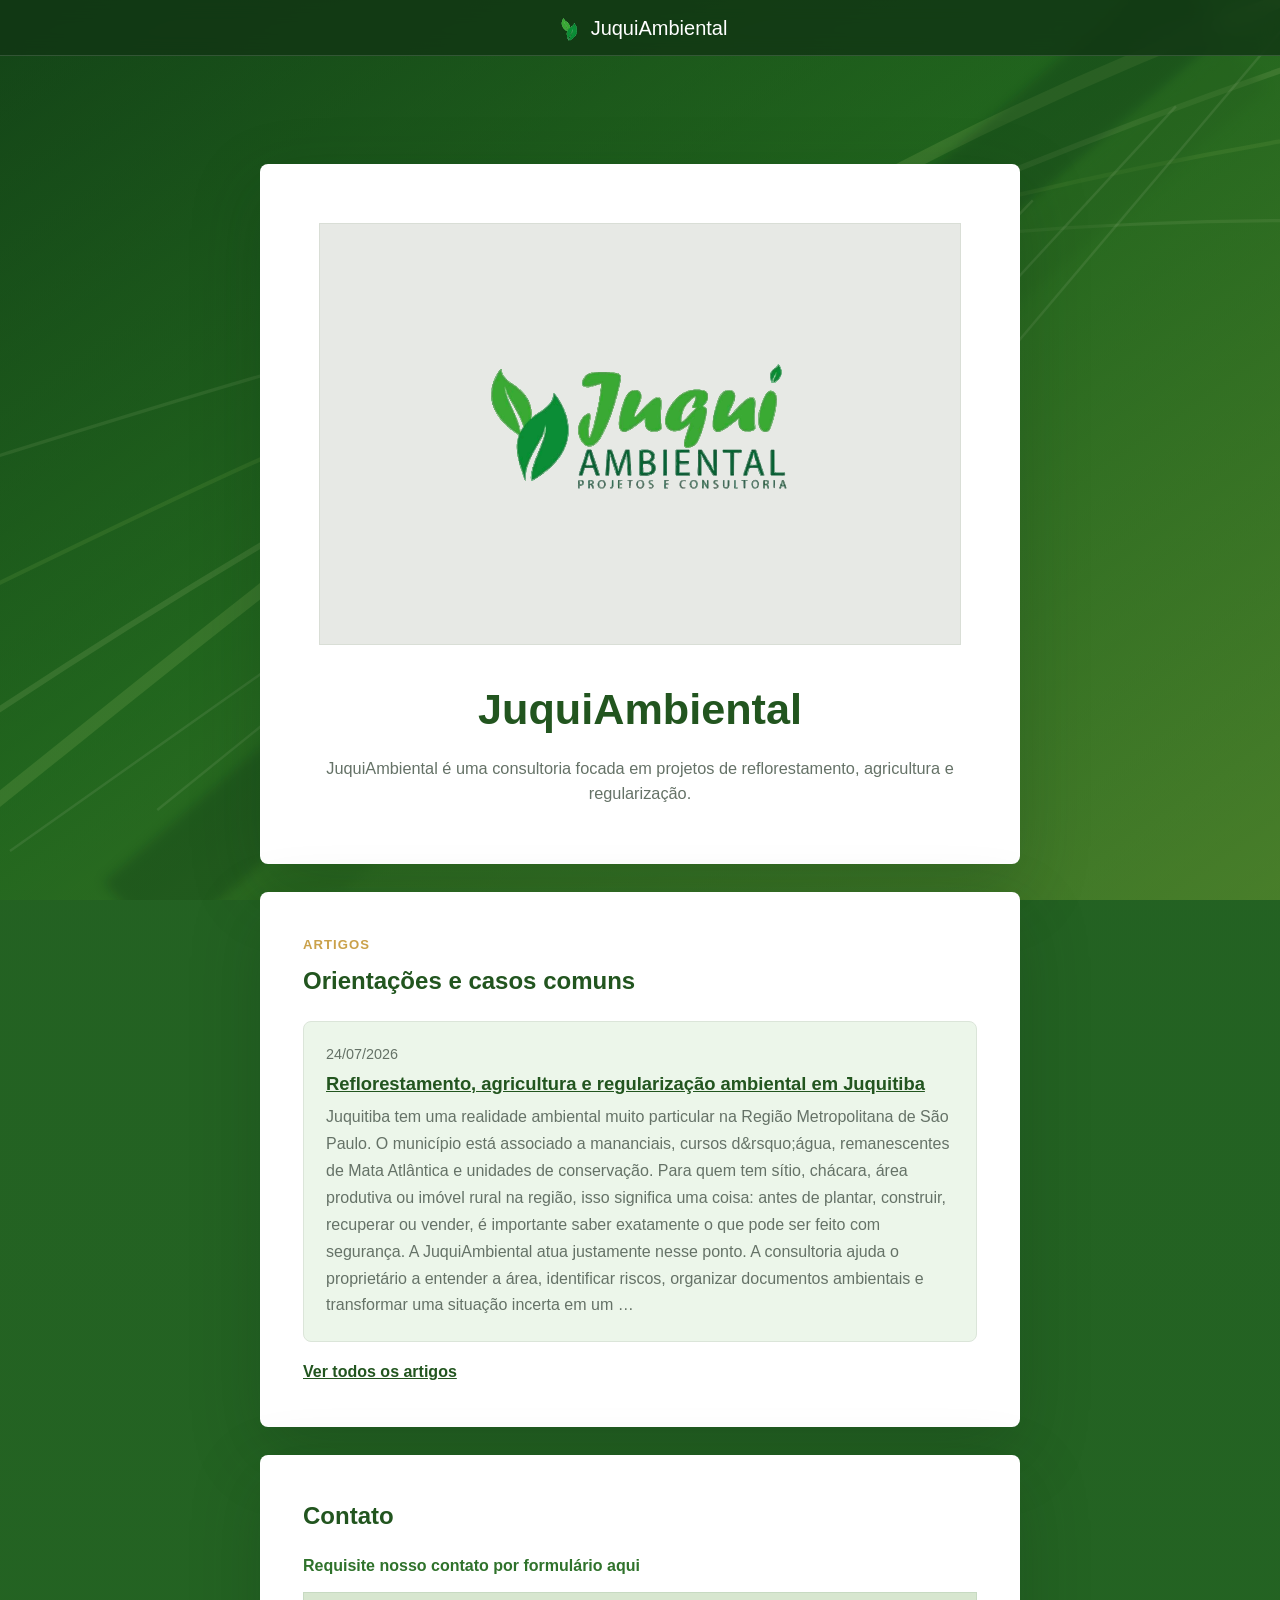
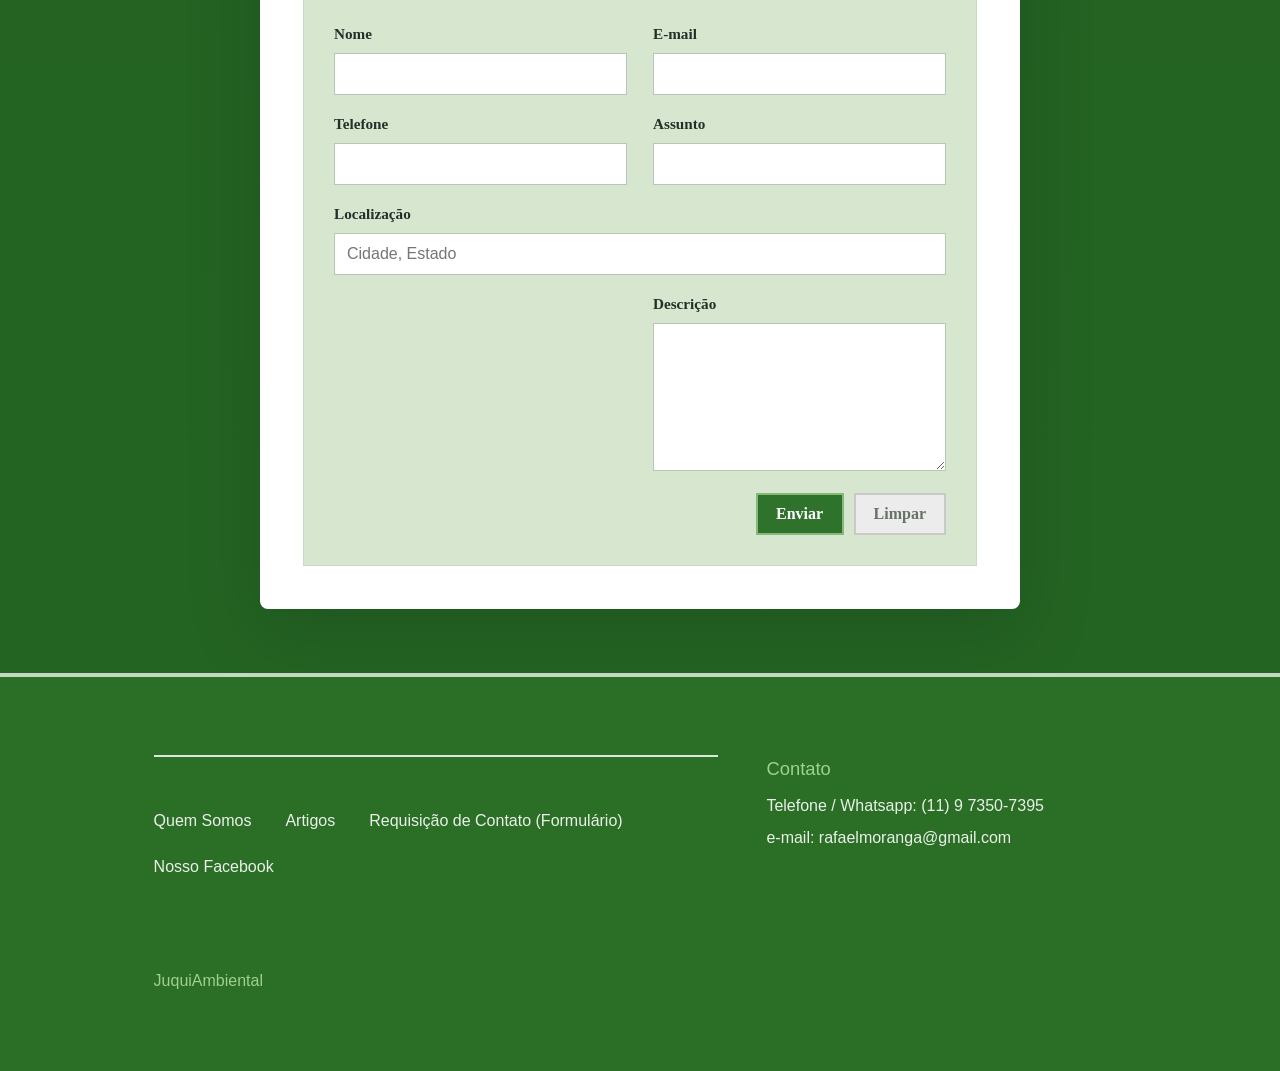
==== index.html @ 2f9d65ea "Build static site" ====
<!doctype html><html lang=pt-BR><head><meta name=generator content="Hugo 0.164.0"><meta charset=utf-8><meta name=viewport content="width=device-width,initial-scale=1"><meta name=description content="JuquiAmbiental é uma consultoria focada em projetos de reflorestamento, agricultura e regularização."><meta property="og:title" content="JuquiAmbiental"><meta property="og:description" content="JuquiAmbiental é uma consultoria focada em projetos de reflorestamento, agricultura e regularização."><meta property="og:type" content="website"><meta property="og:url" content="https://juquiambiental.com/"><title>JuquiAmbiental</title><link rel=icon href=/images/logo-mark.svg type=image/svg+xml><link rel=stylesheet href=/css/main.css></head><body><header class=site-header aria-label=Cabeçalho><a class=brand href=/ aria-label=JuquiAmbiental><img src=/images/logo-mark.svg alt width=28 height=28>
<span>JuquiAmbiental</span></a></header><main class=page-shell><section class=intro id=quem-somos aria-labelledby=intro-title><div class=logo-panel><img src=/images/juquiambiental-logo.svg alt="Juqui Ambiental Projetos e Consultoria" width=842 height=596></div><h1 id=intro-title>JuquiAmbiental</h1><p class=lead>JuquiAmbiental é uma consultoria focada em projetos de reflorestamento, agricultura e regularização.</p></section><section class=articles-home id=artigos aria-labelledby=articles-title><p class=eyebrow>Artigos</p><h2 id=articles-title>Orientações e casos comuns</h2><div class=article-list><article class=article-card><time datetime=2026-07-24>24/07/2026</time><h3><a href=/artigos/reflorestamento-agricultura-regularizacao-juquitiba/>Reflorestamento, agricultura e regularização ambiental em Juquitiba</a></h3><p>Juquitiba tem uma realidade ambiental muito particular na Região Metropolitana de São Paulo. O município está associado a mananciais, cursos d&amp;rsquo;água, remanescentes de Mata Atlântica e unidades de conservação. Para quem tem sítio, chácara, área produtiva ou imóvel rural na região, isso significa uma coisa: antes de plantar, construir, recuperar ou vender, é importante saber exatamente o que pode ser feito com segurança.
A JuquiAmbiental atua justamente nesse ponto. A consultoria ajuda o proprietário a entender a área, identificar riscos, organizar documentos ambientais e transformar uma situação incerta em um …</p></article></div><a class=text-link href=/artigos/>Ver todos os artigos</a></section><section class=contact-section aria-labelledby=contact-title><h2 id=contact-title>Contato</h2><p class=form-call>Requisite nosso contato por formulário aqui</p><form class=contact-form id=contato name=contact method=post action="mailto:rafaelmoranga@gmail.com?subject=Contato%20pelo%20site%20JuquiAmbiental" enctype=text/plain><input type=hidden name=_subject value="Contato pelo site JuquiAmbiental">
<label class=honeypot aria-hidden=true>Não preencher
<input type=text name=_gotcha tabindex=-1 autocomplete=off></label><div class=form-grid><label><span>Nome</span>
<input name=nome type=text autocomplete=name required>
</label><label><span>E-mail</span>
<input name=email type=email autocomplete=email required>
</label><label><span>Telefone</span>
<input name=telefone type=tel autocomplete=tel>
</label><label><span>Assunto</span>
<input name=assunto type=text required>
</label><label class=wide><span>Localização</span>
<input name=localizacao type=text autocomplete=address-level2 placeholder="Cidade, Estado">
</label><label class=message><span>Descrição</span>
<textarea name=descricao rows=7 required></textarea></label></div><div class=form-actions><button class="button primary" type=submit>Enviar</button>
<button class="button secondary" type=reset>Limpar</button></div></form></section></main><footer class=site-footer><nav aria-label=Rodapé><a href=#quem-somos>Quem Somos</a>
<a href=#artigos>Artigos</a>
<a href=#contato>Requisição de Contato (Formulário)</a>
<a href=https://www.facebook.com/>Nosso Facebook</a></nav><section class=footer-contact aria-labelledby=footer-contact-title><h2 id=footer-contact-title>Contato</h2><p>Telefone / Whatsapp: (11) 9 7350-7395</p><p>e-mail: <a href=mailto:rafaelmoranga@gmail.com>rafaelmoranga@gmail.com</a></p></section><p class=copyright>JuquiAmbiental</p></footer></body></html>
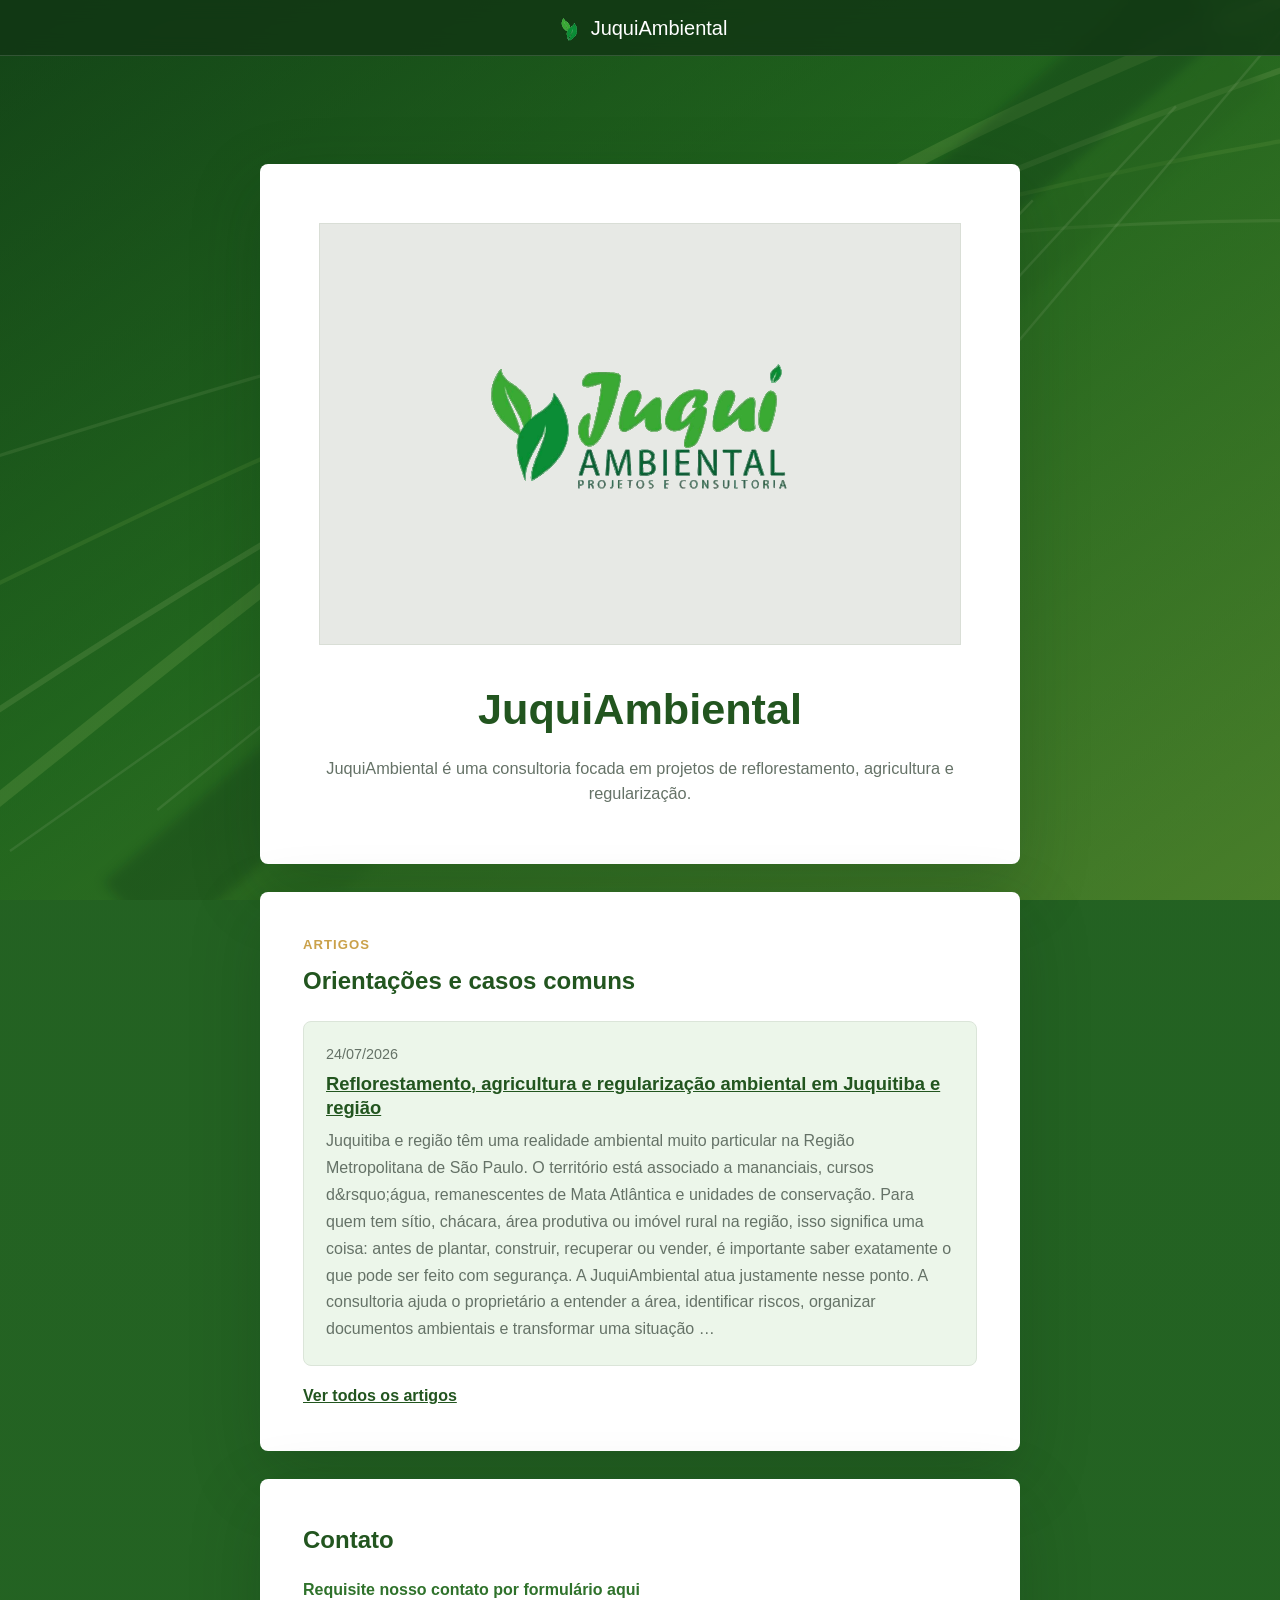
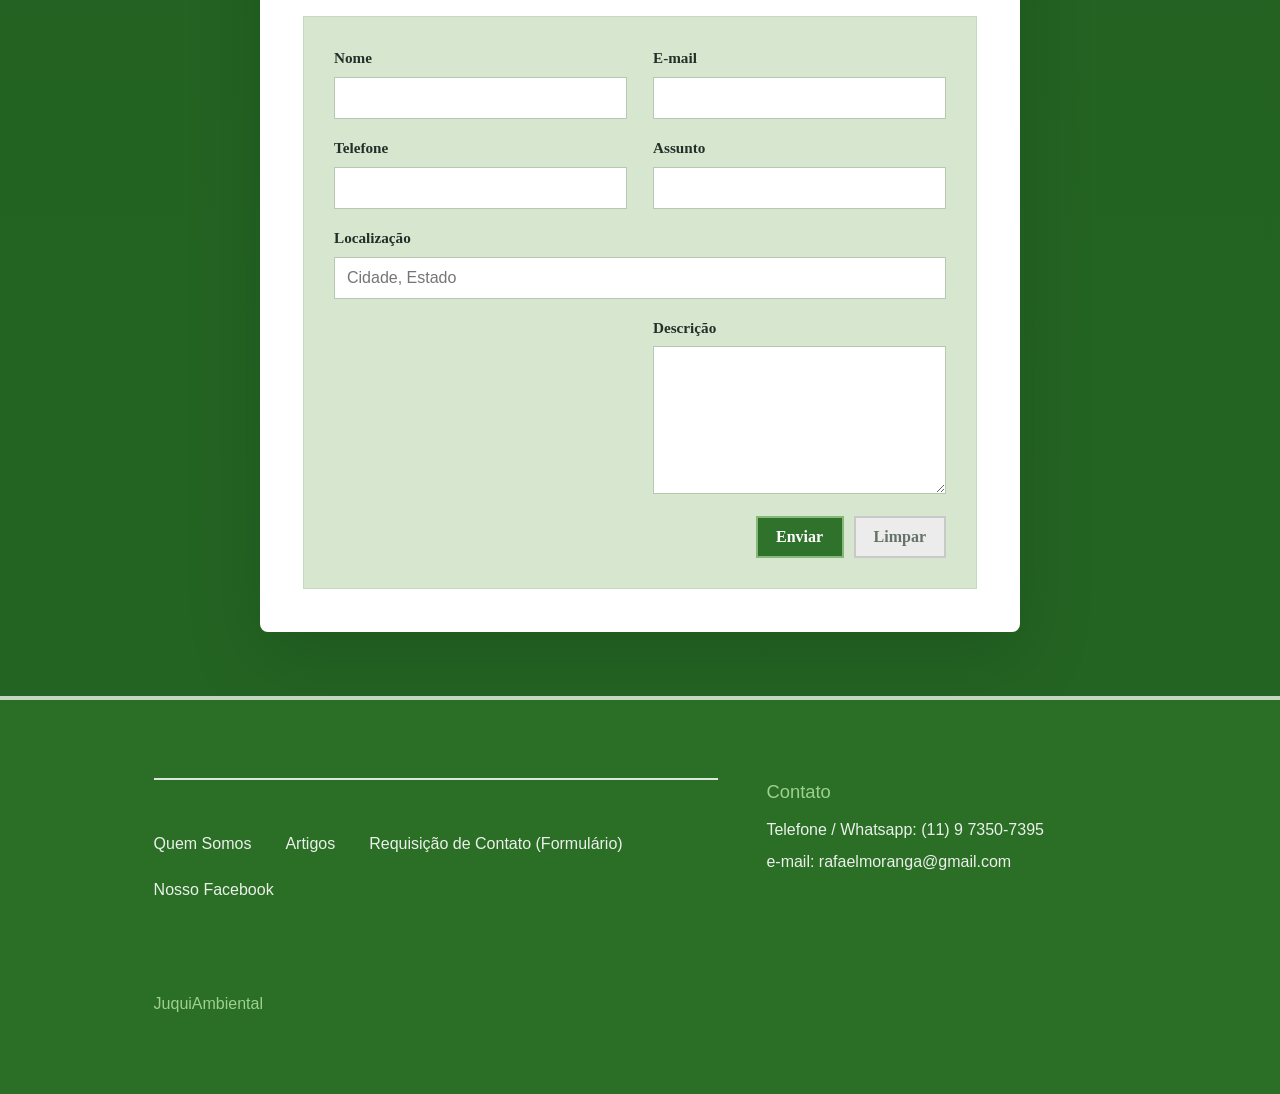
==== commit e5fcb717: "Build static site" ====
--- a/index.html
+++ b/index.html
@@ -1,6 +1,6 @@
-<!doctype html><html lang=pt-BR><head><meta name=generator content="Hugo 0.164.0"><meta charset=utf-8><meta name=viewport content="width=device-width,initial-scale=1"><meta name=description content="JuquiAmbiental é uma consultoria focada em projetos de reflorestamento, agricultura e regularização."><meta property="og:title" content="JuquiAmbiental"><meta property="og:description" content="JuquiAmbiental é uma consultoria focada em projetos de reflorestamento, agricultura e regularização."><meta property="og:type" content="website"><meta property="og:url" content="https://juquiambiental.com/"><title>JuquiAmbiental</title><link rel=icon href=/images/logo-mark.svg type=image/svg+xml><link rel=stylesheet href=/css/main.css></head><body><header class=site-header aria-label=Cabeçalho><a class=brand href=/ aria-label=JuquiAmbiental><img src=/images/logo-mark.svg alt width=28 height=28>
-<span>JuquiAmbiental</span></a></header><main class=page-shell><section class=intro id=quem-somos aria-labelledby=intro-title><div class=logo-panel><img src=/images/juquiambiental-logo.svg alt="Juqui Ambiental Projetos e Consultoria" width=842 height=596></div><h1 id=intro-title>JuquiAmbiental</h1><p class=lead>JuquiAmbiental é uma consultoria focada em projetos de reflorestamento, agricultura e regularização.</p></section><section class=articles-home id=artigos aria-labelledby=articles-title><p class=eyebrow>Artigos</p><h2 id=articles-title>Orientações e casos comuns</h2><div class=article-list><article class=article-card><time datetime=2026-07-24>24/07/2026</time><h3><a href=/artigos/reflorestamento-agricultura-regularizacao-juquitiba/>Reflorestamento, agricultura e regularização ambiental em Juquitiba</a></h3><p>Juquitiba tem uma realidade ambiental muito particular na Região Metropolitana de São Paulo. O município está associado a mananciais, cursos d&amp;rsquo;água, remanescentes de Mata Atlântica e unidades de conservação. Para quem tem sítio, chácara, área produtiva ou imóvel rural na região, isso significa uma coisa: antes de plantar, construir, recuperar ou vender, é importante saber exatamente o que pode ser feito com segurança.
-A JuquiAmbiental atua justamente nesse ponto. A consultoria ajuda o proprietário a entender a área, identificar riscos, organizar documentos ambientais e transformar uma situação incerta em um …</p></article></div><a class=text-link href=/artigos/>Ver todos os artigos</a></section><section class=contact-section aria-labelledby=contact-title><h2 id=contact-title>Contato</h2><p class=form-call>Requisite nosso contato por formulário aqui</p><form class=contact-form id=contato name=contact method=post action="mailto:rafaelmoranga@gmail.com?subject=Contato%20pelo%20site%20JuquiAmbiental" enctype=text/plain><input type=hidden name=_subject value="Contato pelo site JuquiAmbiental">
+<!doctype html><html lang=pt-BR><head><meta name=generator content="Hugo 0.164.0"><meta charset=utf-8><meta name=viewport content="width=device-width,initial-scale=1"><meta name=description content="JuquiAmbiental é uma consultoria focada em projetos de reflorestamento, agricultura e regularização."><meta property="og:title" content="JuquiAmbiental"><meta property="og:description" content="JuquiAmbiental é uma consultoria focada em projetos de reflorestamento, agricultura e regularização."><meta property="og:type" content="website"><meta property="og:url" content="https://juquiambiental.com/"><title>JuquiAmbiental</title><link rel=icon href=/images/logo-mark.svg type=image/svg+xml><link rel=stylesheet href=/css/main.css><script src=/js/contact-form.js defer></script><script async src="https://www.googletagmanager.com/gtag/js?id=G-5Y6GE2VRGQ"></script><script>window.dataLayer=window.dataLayer||[];function gtag(){dataLayer.push(arguments)}gtag("js",new Date),gtag("config","G-5Y6GE2VRGQ")</script></head><body><header class=site-header aria-label=Cabeçalho><a class=brand href=/ aria-label=JuquiAmbiental><img src=/images/logo-mark.svg alt width=28 height=28>
+<span>JuquiAmbiental</span></a></header><main class=page-shell><section class=intro id=quem-somos aria-labelledby=intro-title><div class=logo-panel><img src=/images/juquiambiental-logo.svg alt="Juqui Ambiental Projetos e Consultoria" width=842 height=596></div><h1 id=intro-title>JuquiAmbiental</h1><p class=lead>JuquiAmbiental é uma consultoria focada em projetos de reflorestamento, agricultura e regularização.</p></section><section class=articles-home id=artigos aria-labelledby=articles-title><p class=eyebrow>Artigos</p><h2 id=articles-title>Orientações e casos comuns</h2><div class=article-list><article class=article-card><time datetime=2026-07-24>24/07/2026</time><h3><a href=/artigos/reflorestamento-agricultura-regularizacao-juquitiba/>Reflorestamento, agricultura e regularização ambiental em Juquitiba e região</a></h3><p>Juquitiba e região têm uma realidade ambiental muito particular na Região Metropolitana de São Paulo. O território está associado a mananciais, cursos d&amp;rsquo;água, remanescentes de Mata Atlântica e unidades de conservação. Para quem tem sítio, chácara, área produtiva ou imóvel rural na região, isso significa uma coisa: antes de plantar, construir, recuperar ou vender, é importante saber exatamente o que pode ser feito com segurança.
+A JuquiAmbiental atua justamente nesse ponto. A consultoria ajuda o proprietário a entender a área, identificar riscos, organizar documentos ambientais e transformar uma situação …</p></article></div><a class=text-link href=/artigos/>Ver todos os artigos</a></section><section class=contact-section aria-labelledby=contact-title><h2 id=contact-title>Contato</h2><p class=form-call>Requisite nosso contato por formulário aqui</p><form class=contact-form id=contato name=contact method=get action=#contato data-mailto=rafaelmoranga@gmail.com data-mail-subject="Contato pelo site JuquiAmbiental"><input type=hidden name=_subject value="Contato pelo site JuquiAmbiental">
 <label class=honeypot aria-hidden=true>Não preencher
 <input type=text name=_gotcha tabindex=-1 autocomplete=off></label><div class=form-grid><label><span>Nome</span>
 <input name=nome type=text autocomplete=name required>
